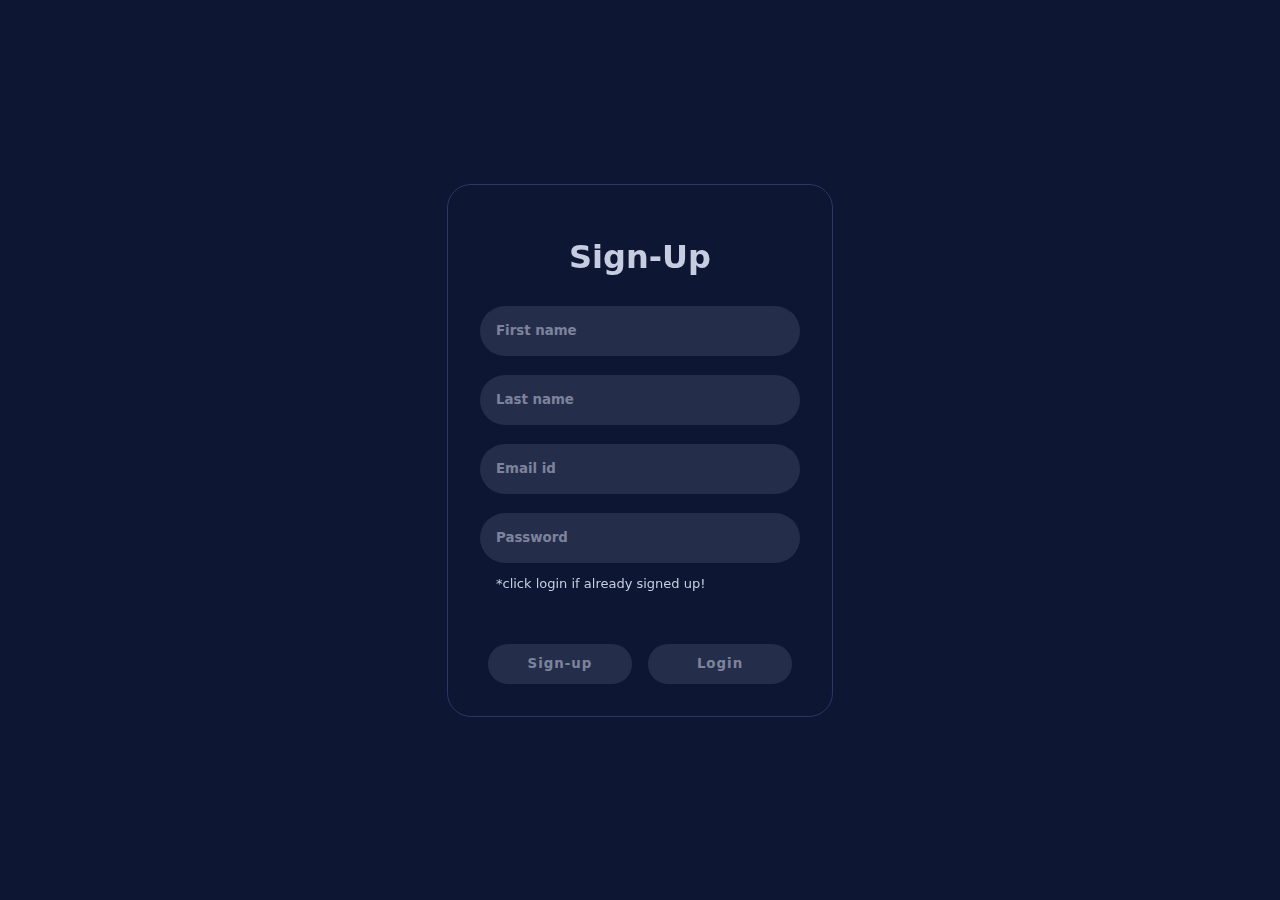
==== LoginDetails/LoginPage.html @ 21fcde76 "changes-made" ====
<!DOCTYPE html>
<html lang="en">
<head>
    <meta charset="UTF-8">
    <meta name="viewport" content="width=device-width, initial-scale=1.0">
    <link rel="stylesheet" href="LoginPage.css">
    <link rel="shortcut icon" href="../images/favicon_2.png" type="x-icon">
    <title>Tic-Tac-Toe</title>
</head>
<body>
    <div class="main-outer-login">
        <div class="heading-div">
            <h1 class="heading">Sign-Up</h1>
        </div>
        <div class="inputs">
            <input type="text" class="input-boxes" placeholder="First name" required id="firstname">
            <br>
            <input type="text" class="input-boxes" placeholder="Last name" required id="lastname">
            <br>
            <input type="email" class="input-boxes" placeholder="Email id" required id="email">
            <br>
            <input type="password" class="input-boxes" placeholder="Password" required id="password">

            <div class="login-info"><p id="login-para">*click login if already signed up!</p></div>
        </div>
        <div class="button-div">
            <button class="loginButton" title="Sign-up" id="signup-btn" >Sign-up</button>
            <button class="loginButton" title="Login" id="login-btn">Login</button>
        </div>
    </div>

    <script src="LoginPage.js"></script>
</body>
</html>
---- LoginDetails/LoginPage.css ----
body{
    margin: 0;
    background-color:#0D1633;
    font-family:system-ui, -apple-system, BlinkMacSystemFont, 'Segoe UI', Roboto, Oxygen, Ubuntu, Cantarell, 'Open Sans', 'Helvetica Neue', sans-serif ;
    display: flex;
    flex-direction: column;
    justify-content: center;
    align-items: center;
    min-height: 100vh;
    overflow: hidden;
}
.main-outer-login
{
    display: flex;
    flex-direction: column;
    justify-content: center;
    align-items: center;
    background-color: transparent;
    border: 1px groove #343366;
    padding: 2rem;
    border-radius: 1.5rem;
    backdrop-filter:blur(1rem);
    transition: all 1s ease;
    rotate: y 90deg;
}
.heading-div
{
    padding-bottom: .5rem;
}
.heading
{
    color: #c7cde1;
}
.inputs
{
    display: flex;
    flex-direction: column;
    justify-content: space-evenly;
    align-items: center;
}
.input-boxes
{
    height: 3rem;
    width: 18rem;
    border: none;
    border-radius: 2rem;
    padding-inline: 1rem;
    opacity: .6; 
    background-color:#343E59 ;
    color: white;   
}
input::placeholder
{
    color: #c7cde1;
    font-family: system-ui, -apple-system, BlinkMacSystemFont, 'Segoe UI', Roboto, Oxygen, Ubuntu, Cantarell, 'Open Sans', 'Helvetica Neue', sans-serif;
    font-weight: 700;
}
input:focus
{
    opacity: 1;
    border: #979CAB;
    outline:#343366;
}
.button-div
{
    display: flex;
    gap: 1rem;
    justify-content: center;
    align-items: center;
    padding-top: 2.5rem;
}
.loginButton
{
    width: 9rem;
    border: none;
    border-radius: 2rem;
    height: 2.5rem;
    color: #c7cde1;
    background-color: #343E59;
    font-family: system-ui, -apple-system, BlinkMacSystemFont, 'Segoe UI', Roboto, Oxygen, Ubuntu, Cantarell, 'Open Sans', 'Helvetica Neue', sans-serif;
    font-weight: 800;
    letter-spacing: 1px;
    cursor: pointer;
    opacity: .6;
    transition: all .5s ease;
}
.loginButton:hover
{
    opacity: 1;
}
.login-info
{
    color: #c7cde1;
    font-size: 13px;
    display: flex;
    width: 18rem;
    justify-content: flex-start;
}
#main-outer-div-id
{
    rotate: y 0deg;
}
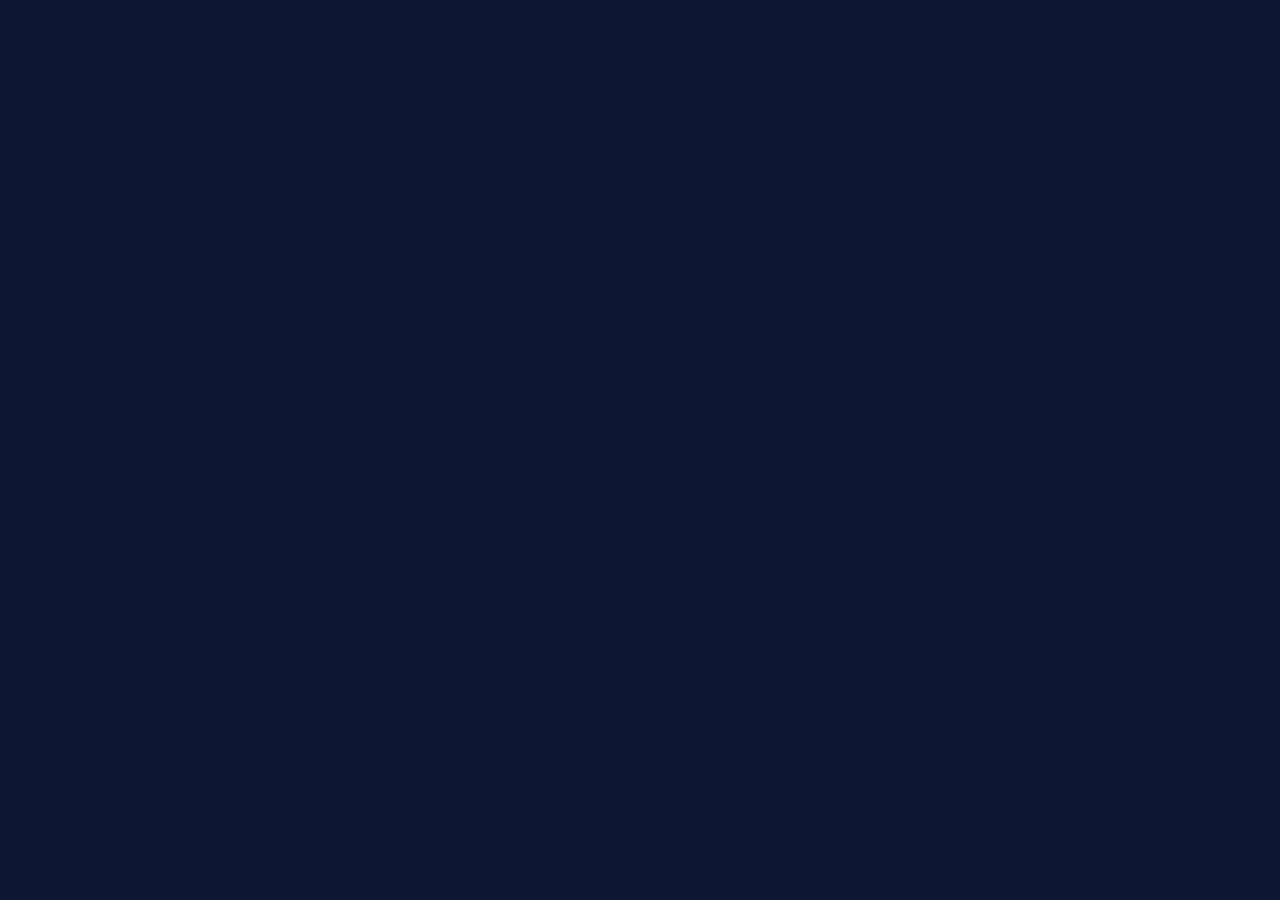
==== commit 3dd34b4f: "responsive-changes-made-loginPage" ====
--- a/LoginDetails/LoginPage.html
+++ b/LoginDetails/LoginPage.html
@@ -4,6 +4,7 @@
     <meta charset="UTF-8">
     <meta name="viewport" content="width=device-width, initial-scale=1.0">
     <link rel="stylesheet" href="LoginPage.css">
+    <link rel="stylesheet" href="LoginPageResponsive.css">
     <link rel="shortcut icon" href="../images/favicon_2.png" type="x-icon">
     <title>Tic-Tac-Toe</title>
 </head>
@@ -14,11 +15,8 @@
         </div>
         <div class="inputs">
             <input type="text" class="input-boxes" placeholder="First name" required id="firstname">
-            <br>
             <input type="text" class="input-boxes" placeholder="Last name" required id="lastname">
-            <br>
             <input type="email" class="input-boxes" placeholder="Email id" required id="email">
-            <br>
             <input type="password" class="input-boxes" placeholder="Password" required id="password">
 
             <div class="login-info"><p id="login-para">*click login if already signed up!</p></div>
--- a/LoginDetails/LoginPage.css
+++ b/LoginDetails/LoginPage.css
@@ -19,9 +19,19 @@
     border: 1px groove #343366;
     padding: 2rem;
     border-radius: 1.5rem;
-    backdrop-filter:blur(1rem);
     transition: all 1s ease;
     rotate: y 90deg;
+    animation: rotation 1.3s ease .3s 1 both;
+}
+@keyframes rotation {
+    from
+    {
+        rotate: y 90deg;
+    }
+    to
+    {
+        rotate: y 0deg;
+    }
 }
 .heading-div
 {
@@ -37,6 +47,7 @@
     flex-direction: column;
     justify-content: space-evenly;
     align-items: center;
+    gap: 1rem;
 }
 .input-boxes
 {
--- a/LoginDetails/LoginPageResponsive.css
+++ b/LoginDetails/LoginPageResponsive.css
@@ -0,0 +1,130 @@
+@media(max-width:411px)
+{
+    .main-outer-login
+    {
+        padding: 1rem;
+    }
+    .input-boxes
+    {
+        width:14.5rem;
+    }
+    .loginButton
+    {
+        width: 6.5rem;
+    }
+    .login-info
+    {
+        font-size: 10px;
+        justify-content: center;
+    }
+    .button-div
+    {
+        padding-top:1.5rem;
+    }
+}
+@media(max-width:330px)
+{
+    .main-outer-login
+    {
+        padding: .5rem;
+    }
+    .input-boxes
+    {
+        width:14rem;
+    }
+    .loginButton
+    {
+        width: 6rem;
+        height: 2rem;
+    }
+    .login-info
+    {
+        font-size: 10px;
+        justify-content: center;
+    }
+    .button-div
+    {
+        padding-top:1rem;
+    }
+}
+/* @media(max-width:300px)
+{
+    .heading-div
+    {
+        font-size: 10px;
+    }
+    .main-outer-login
+    {
+        padding: 0rem;
+    }
+    .input-boxes
+    {
+        width:12rem;
+        height: 2rem;
+    }
+    .loginButton
+    {
+        width: 4rem;
+        height: 1.5rem;
+        font-size: 8px;
+    }
+    .login-info
+    {
+        font-size: 8px;
+        justify-content: center;
+    }
+    .button-div
+    {
+        padding-top:.5rem;
+    }
+} */
+/*height*/
+@media(max-height:570px)
+{
+    .heading-div
+    {
+        font-size: 10px;
+    }
+    .inputs
+    {
+        gap: .5rem;
+    }
+    .input-boxes
+    {
+        height: 2rem;
+    }
+    .loginButton
+    {
+        width: 6rem;
+        height: 2rem;
+    }
+    .button-div
+    {
+        padding-top: 1rem;
+    }
+
+}
+@media(max-height:420px)
+{
+    .login-info
+    {
+        display: none;
+    }
+    .main-outer-login
+    {
+        padding: 1rem;
+    }
+    input::placeholder
+    {
+        font-size: 10px;
+    }
+    .loginButton{
+        font-size: 12px;
+        width: 5rem;
+        height: 1.5rem;
+    }
+    .heading-div
+    {
+        padding-bottom: 0rem;
+    }
+}